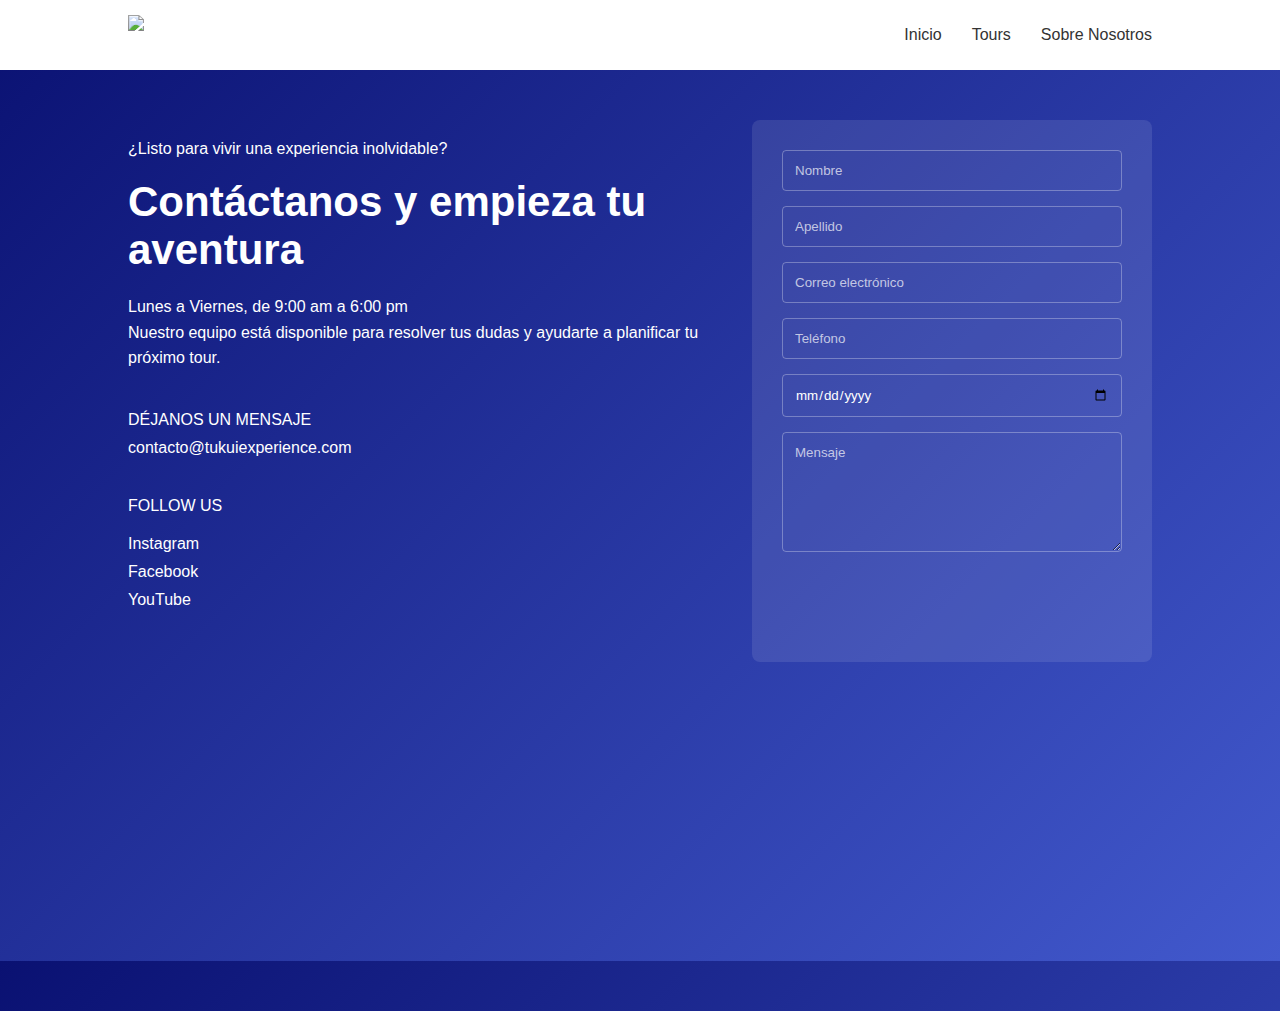
==== contacto.html @ b80d59a0 "Initial commit" ====
<!DOCTYPE html>
<html lang="es">
<head>
    <meta charset="UTF-8">
    <meta name="viewport" content="width=device-width, initial-scale=1.0">
    <title>TUKTUK Xperience - Contáctanos</title>
    <link rel="stylesheet" href="contacto.css">
    <style>
        /* Estilos para las animaciones */
        .reveal {
            position: relative;
            opacity: 0;
            transform: translateY(50px);
            transition: opacity 0.8s ease, transform 0.8s ease;
        }
        
        .reveal.active {
            opacity: 1;
            transform: translateY(0);
        }
        
        /* Retrasos escalonados para elementos dentro de un contenedor */
        .stagger-delay > * {
            opacity: 0;
            transform: translateY(30px);
            transition: opacity 0.5s ease, transform 0.5s ease;
        }
        
        .stagger-delay.active > *:nth-child(1) {
            opacity: 1;
            transform: translateY(0);
            transition-delay: 0.1s;
        }
        
        .stagger-delay.active > *:nth-child(2) {
            opacity: 1;
            transform: translateY(0);
            transition-delay: 0.2s;
        }
        
        .stagger-delay.active > *:nth-child(3) {
            opacity: 1;
            transform: translateY(0);
            transition-delay: 0.3s;
        }
        
        .stagger-delay.active > *:nth-child(4) {
            opacity: 1;
            transform: translateY(0);
            transition-delay: 0.4s;
        }
        
        .stagger-delay.active > *:nth-child(5) {
            opacity: 1;
            transform: translateY(0);
            transition-delay: 0.5s;
        }
        
        .stagger-delay.active > *:nth-child(6) {
            opacity: 1;
            transform: translateY(0);
            transition-delay: 0.6s;
        }
    </style>
</head>

<header>
    <img src="https://i.ibb.co/9HmXwJtN/logo-ccl.png" alt="TUK TUK Xperience Logo" class="logo">
    <div class="nav-links">
        <a href="index.html">Inicio</a>
        <a href="index3.html">Tours</a>
        <a href="index2.html">Sobre Nosotros</a>
    </div>
</header>

<body>
    <div class="main-container">
        <div class="left-section">
            <p class="intro-text reveal">¿Listo para vivir una experiencia inolvidable?</p>
            <h1 class="contact-heading reveal">Contáctanos y empieza tu aventura</h1>
            <div class="schedule reveal">
                <p>Lunes a Viernes, de 9:00 am a 6:00 pm</p>
                <p>Nuestro equipo está disponible para resolver tus dudas y ayudarte a planificar tu próximo tour.</p>
            </div>
            
            <div class="contact-message reveal">
                <p>DÉJANOS UN MENSAJE</p>
                <p class="contact-email">contacto@tukuiexperience.com</p>
            </div>
            
            <div class="social-links reveal">
                <p class="social-heading">FOLLOW US</p>
                <div class="social-platforms">
                    <a href="#">Instagram</a>
                    <a href="#">Facebook</a>
                    <a href="#">YouTube</a>
                </div>
            </div>
        </div>
        
        <div class="right-section">
            <form class="contact-form stagger-delay reveal">
                <div class="form-group">
                    <input type="text" class="form-control" placeholder="Nombre">
                </div>
                <div class="form-group">
                    <input type="text" class="form-control" placeholder="Apellido">
                </div>
                <div class="form-group">
                    <input type="email" class="form-control" placeholder="Correo electrónico">
                </div>
                <div class="form-group">
                    <input type="tel" class="form-control" placeholder="Teléfono">
                </div>
                <div class="form-group">
                    <input type="date" class="form-control" placeholder="dd/mm/aaaa">
                </div>
                <div class="form-group">
                    <textarea class="form-control" placeholder="Mensaje"></textarea>
                </div>
                <button type="submit" class="submit-btn">Enviar</button>
            </form>
        </div>
    </div>
    
    <footer class="reveal">
        <div class="footer-links">
            <a href="index.html">Inicio</a>
            <a href="index3.html">Tours</a>
            <a href="index2.html">Sobre Nosotros</a>
            <a href="#">Contacto</a>
        </div>
        <div class="footer-divider"></div>
        <div class="footer-social">
            <a href="#">
                <svg xmlns="http://www.w3.org/2000/svg" width="20" height="20" viewBox="0 0 24 24" fill="none" stroke="currentColor" stroke-width="2" stroke-linecap="round" stroke-linejoin="round">
                    <path d="M23 3a10.9 10.9 0 0 1-3.14 1.53 4.48 4.48 0 0 0-7.86 3v1A10.66 10.66 0 0 1 3 4s-4 9 5 13a11.64 11.64 0 0 1-7 2c9 5 20 0 20-11.5a4.5 4.5 0 0 0-.08-.83A7.72 7.72 0 0 0 23 3z"></path>
                </svg>
            </a>
            <a href="#">
                <svg xmlns="http://www.w3.org/2000/svg" width="20" height="20" viewBox="0 0 24 24" fill="none" stroke="currentColor" stroke-width="2" stroke-linecap="round" stroke-linejoin="round">
                    <path d="M18 2h-3a5 5 0 0 0-5 5v3H7v4h3v8h4v-8h3l1-4h-4V7a1 1 0 0 1 1-1h3z"></path>
                </svg>
            </a>
            <a href="#">
                <svg xmlns="http://www.w3.org/2000/svg" width="20" height="20" viewBox="0 0 24 24" fill="none" stroke="currentColor" stroke-width="2" stroke-linecap="round" stroke-linejoin="round">
                    <rect x="2" y="2" width="20" height="20" rx="5" ry="5"></rect>
                    <path d="M16 11.37A4 4 0 1 1 12.63 8 4 4 0 0 1 16 11.37z"></path>
                    <line x1="17.5" y1="6.5" x2="17.51" y2="6.5"></line>
                </svg>
            </a>
            <a href="#">
                <svg xmlns="http://www.w3.org/2000/svg" width="20" height="20" viewBox="0 0 24 24" fill="none" stroke="currentColor" stroke-width="2" stroke-linecap="round" stroke-linejoin="round">
                    <path d="M22.54 6.42a2.78 2.78 0 0 0-1.94-2C18.88 4 12 4 12 4s-6.88 0-8.6.46a2.78 2.78 0 0 0-1.94 2A29 29 0 0 0 1 11.75a29 29 0 0 0 .46 5.33A2.78 2.78 0 0 0 3.4 19c1.72.46 8.6.46 8.6.46s6.88 0 8.6-.46a2.78 2.78 0 0 0 1.94-2 29 29 0 0 0 .46-5.25 29 29 0 0 0-.46-5.33z"></path>
                    <polygon points="9.75 15.02 15.5 11.75 9.75 8.48 9.75 15.02"></polygon>
                </svg>
            </a>
        </div>
        <p class="copyright">© TUK TUK Xperience 2025. Todos los derechos reservados. Descubre el turismo del futuro con nosotros.</p>
    </footer>

    <script>
        // Función para revelar elementos cuando están visibles
        function revealOnScroll() {
            const reveals = document.querySelectorAll('.reveal');
            
            for (let i = 0; i < reveals.length; i++) {
                const windowHeight = window.innerHeight;
                const elementTop = reveals[i].getBoundingClientRect().top;
                const elementVisible = 150; // Distancia en píxeles desde el borde inferior de la ventana
                
                if (elementTop < windowHeight - elementVisible) {
                    reveals[i].classList.add('active');
                } else {
                    reveals[i].classList.remove('active');
                }
            }
        }
        
        // Ejecutar al cargar la página y al hacer scroll
        window.addEventListener('scroll', revealOnScroll);
        window.addEventListener('load', revealOnScroll);
    </script>
</body>
</html>
---- contacto.css ----
header {
    display: flex;
    justify-content: space-between;
    align-items: center;
    padding: 15px 10%;
    background-color: white;
}

.logo {
    height: 40px;
}

.nav-links {
    display: flex;
    gap: 30px;
}

.nav-links a {
    text-decoration: none;
    color: #333;
    font-weight: 500;
}

.contact-btn {
    background-color: #3949AB;
    color: white;
    border: none;
    padding: 10px 20px;
    border-radius: 25px;
    font-weight: bold;
    cursor: pointer;
    display: flex;
    align-items: center;
    gap: 5px;
}

.contact-btn svg {
    width: 16px;
    height: 16px;
}

* {
    margin: 0;
    padding: 0;
    box-sizing: border-box;
    font-family: 'Segoe UI', Tahoma, Geneva, Verdana, sans-serif;
}

body {
    background: linear-gradient(135deg, #0a1172 0%, #4259cd 100%);
    color: white;
    min-height: 100vh;
}

.navbar {
    display: flex;
    justify-content: space-between;
    align-items: center;
    padding: 20px 10%;
    background-color: white;
}

.logo {
    height: 40px;
}

.nav-links {
    display: flex;
    gap: 30px;
}

.nav-links a {
    text-decoration: none;
    color: #333;
    font-weight: 500;
}

.contact-btn {
    background-color: #3a51cc;
    color: white;
    padding: 10px 20px;
    border-radius: 20px;
    text-decoration: none;
    display: flex;
    align-items: center;
    gap: 5px;
}

.main-container {
    display: flex;
    justify-content: space-between;
    padding: 50px 10%;
    gap: 50px;
}

.left-section {
    flex: 1;
    padding-top: 20px;
}

.intro-text {
    font-size: 16px;
    margin-bottom: 20px;
}

.contact-heading {
    font-size: 42px;
    font-weight: bold;
    margin-bottom: 20px;
}

.schedule {
    margin-bottom: 20px;
    line-height: 1.6;
}

.contact-message {
    margin-top: 40px;
}

.contact-email {
    margin-top: 10px;
}

.social-links {
    margin-top: 40px;
}

.social-heading {
    margin-bottom: 20px;
}

.social-platforms {
    display: flex;
    flex-direction: column;
    gap: 10px;
}

.social-platforms a {
    color: white;
    text-decoration: none;
}

.right-section {
    position: relative; /* Necesario para el pseudo-elemento */
    flex: 3;
    max-width: 400px;
     /* Ajusta según necesites */
    overflow: hidden; /* Evita desbordamientos */
}

.right-section::before {
    content: ""; /* Requerido para que el pseudo-elemento funcione */
    position: absolute;
    top: 0;
    left: 0;
    width: 100%;
    height: 100%;
    background-image: url(https://i.ibb.co/9HmXwJtN/logo-ccl.png);
    background-size: contain;
    background-repeat: no-repeat;
    background-position: 0px 80px;
    opacity: 0.3; /* Ajusta el nivel de transparencia (0.0 - 1.0) */
    z-index: -1; /* Mantiene la imagen en el fondo */
}

.contact-form {
    background-color: rgba(255, 255, 255, 0.1);
    padding: 30px;
    border-radius: 8px;
}

.form-group {
    margin-bottom: 15px;
}

.form-control {
    width: 100%;
    padding: 12px;
    background-color: transparent;
    border: 1px solid rgba(255, 255, 255, 0.3);
    border-radius: 4px;
    color: white;
}

.form-control::placeholder {
    color: rgba(255, 255, 255, 0.7);
}

textarea.form-control {
    min-height: 120px;
    resize: vertical;
}

.submit-btn {
    width: 100%;
    padding: 12px;
    background-color: transparent;
    color: white;
    border: 1px solid rgba(255, 255, 255, 0.3);
    border-radius: 4px;
    cursor: pointer;
    font-weight: bold;
    opacity: 100;
    margin-bottom: 20px;
}

@media (max-width: 768px) {
    .main-container {
        flex-direction: column;
    }
    
    .right-section {
        max-width: 100%;
    }
}

footer {
    background-color: #0D1757;
    color: white;
    padding: 60px 10% 30px;
}

.footer-links {
    display: flex;
    justify-content: center;
    gap: 40px;
    margin-bottom: 40px;
}

.footer-links a {
    color: white;
    text-decoration: none;
}

.footer-divider {
    height: 1px;
    background-color: rgba(255, 255, 255, 0.2);
    margin-bottom: 30px;
}

.footer-social {
    display: flex;
    justify-content: flex-start;
    gap: 20px;
    margin-bottom: 30px;
}

.footer-social a {
    color: white;
}

.copyright {
    text-align: center;
    color: rgba(255, 255, 255, 0.7);
    font-size: 0.9em;
}
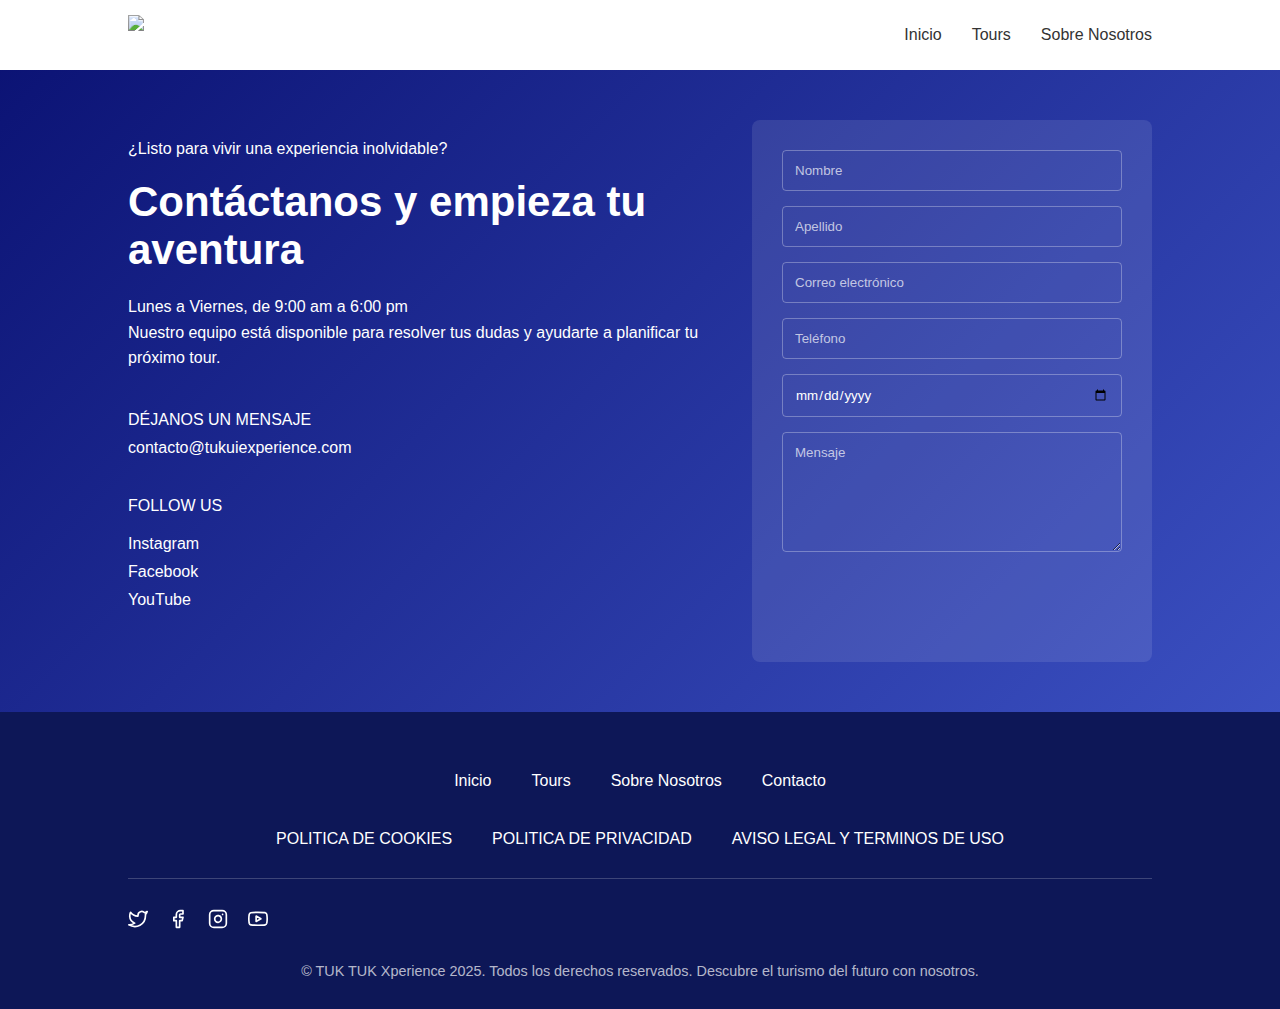
==== commit b8439e2c: "Add files via upload" ====
--- a/contacto.html
+++ b/contacto.html
@@ -123,12 +123,20 @@
         </div>
     </div>
     
-    <footer class="reveal">
+    <footer>
         <div class="footer-links">
             <a href="index.html">Inicio</a>
             <a href="index3.html">Tours</a>
             <a href="index2.html">Sobre Nosotros</a>
             <a href="#">Contacto</a>
+        </div>
+
+        <div class="oficial-documents">
+
+            <a class="plt-cks" href="politica-cookies.html"> POLITICA DE COOKIES</a>
+            <a class="plt-priv" href=""> POLITICA DE PRIVACIDAD</a>
+            <a class="plt-al-ts" href=""> AVISO LEGAL Y TERMINOS DE USO</a>
+
         </div>
         <div class="footer-divider"></div>
         <div class="footer-social">
--- a/contacto.css
+++ b/contacto.css
@@ -255,3 +255,17 @@
     color: rgba(255, 255, 255, 0.7);
     font-size: 0.9em;
 }
+
+.oficial-documents a{
+    color: white;
+    text-decoration: none;
+    font-family: 'Segoe UI', Tahoma, Geneva, Verdana, sans-serif;
+    gap: 10px;
+}
+
+.oficial-documents {
+    display: flex;
+    justify-content: center;
+    gap: 40px;
+    margin-bottom: 30px;
+}